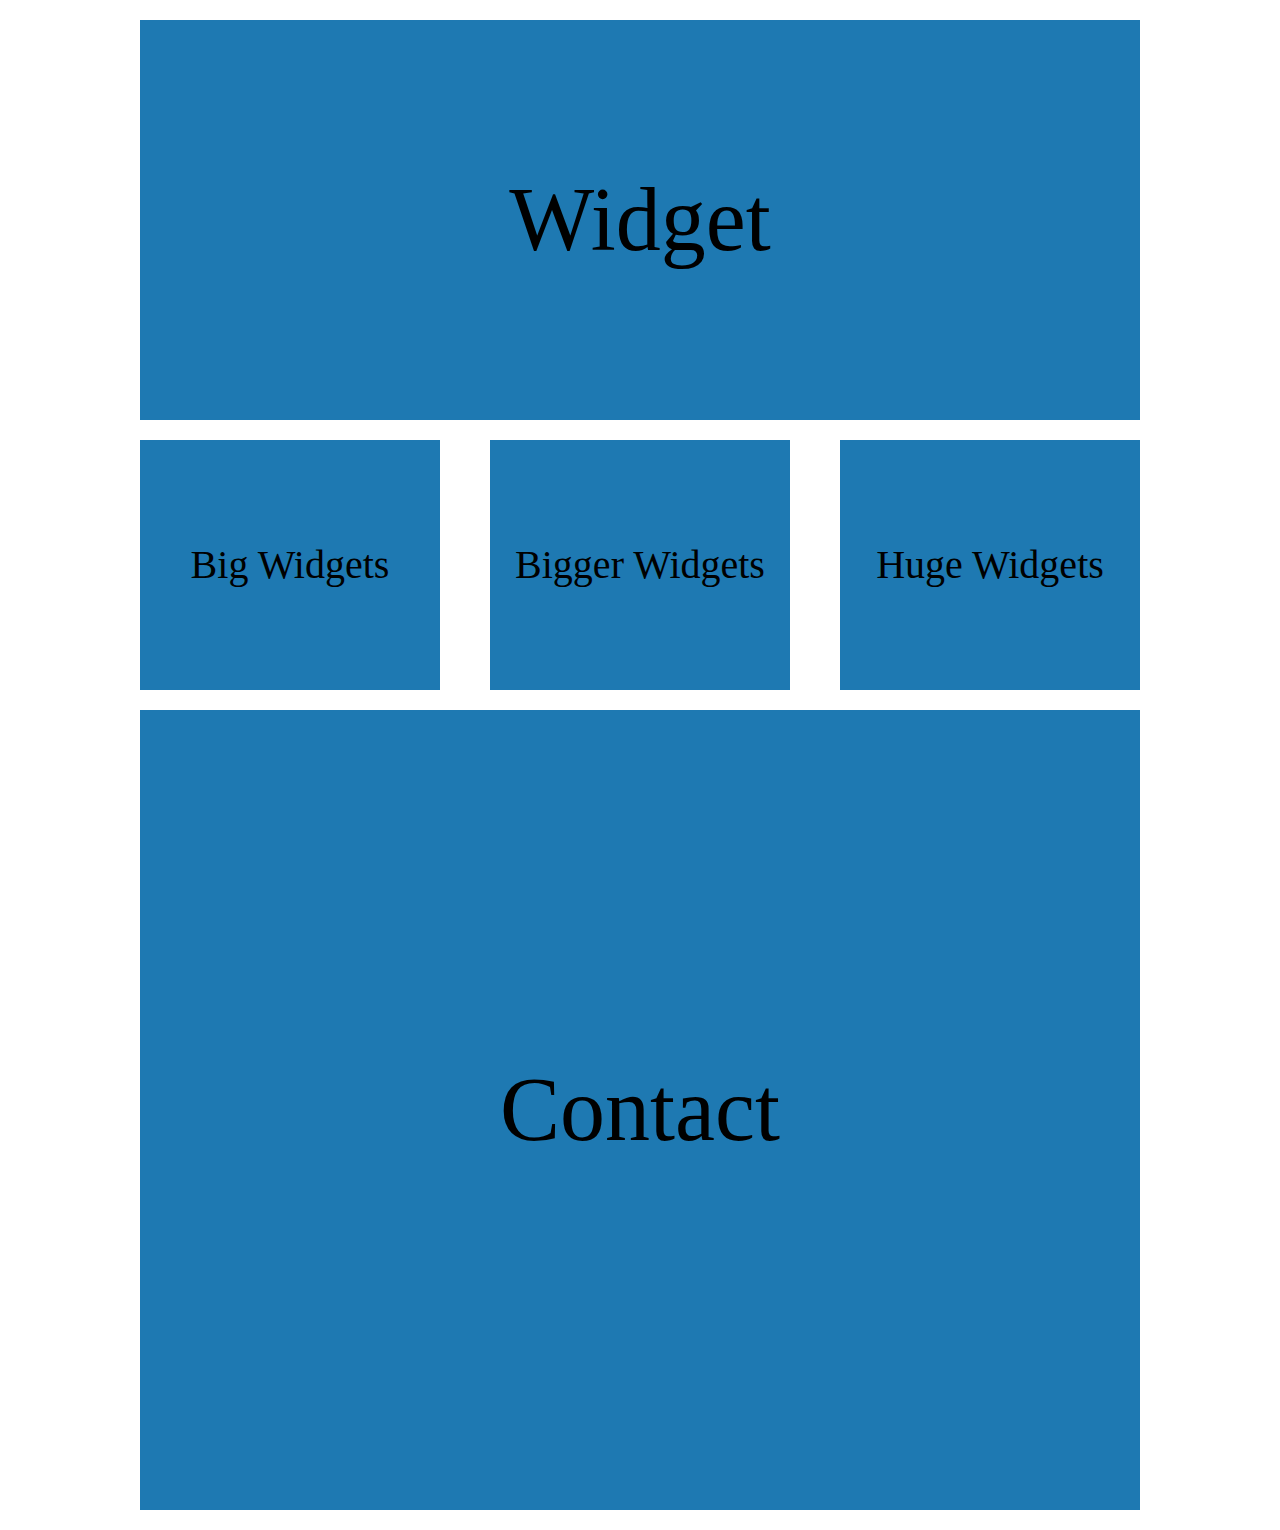
==== lesson 2/HW1/index.html @ f01f6c0e "Initial commit" ====
<!DOCTYPE html>
<html lang="en">
<head>
    <meta charset="UTF-8">
    <title>Title</title>
  <link rel="stylesheet" href="../Normalize.css">
  <link rel="stylesheet" href="main.css">
</head>
<body>
<div class="main">
  <div class="main1">
    <div class="firstblock">
      <p>Widget</p>
    </div>

  </div>
  <div class="main2">
    <div class="secondblock">
      <p>Big Widgets</p>
    </div>
    <div class="secondblock">
      <p>Bigger Widgets</p>
    </div>
    <div class="secondblock">
      <p>Huge Widgets</p>
    </div>
  </div>
  <div class="main3">
    <div class="thirdblock">
      Contact
    </div>
  </div>
</div>
</body>
</html>
---- lesson 2/HW1/main.css ----
.main {
    box-sizing: border-box;
    display: flex;
    justify-content: center;
    flex-direction: column;
    align-items: center;
}
.main1 {
    display: flex;


}
.firstblock {
    background: rgb(30, 121, 178);
    width: 1000px;
    height: 400px;
    margin: 20px 0 0 0;
    display: flex;
    justify-content: center;
    font-size: 90px;
    align-items: center;
}
.main2 {
    width: 1000px;
    display: flex;
    justify-content: space-between;
}
.secondblock {
    background: rgb(30, 121, 178);
    width: 300px;
    height: 250px;
    margin: 20px 0 0 0;
    display: flex;
    justify-content: center;
    font-size: 40px;
    align-items: center;
}
.main3 {
    display: flex;
}
.thirdblock {
    background: rgb(30, 121, 178);
    width: 1000px;
    height: 800px;
    margin: 20px 0 20px 0;
    display: flex;
    justify-content: center;
    font-size: 90px;
    align-items: center;
}
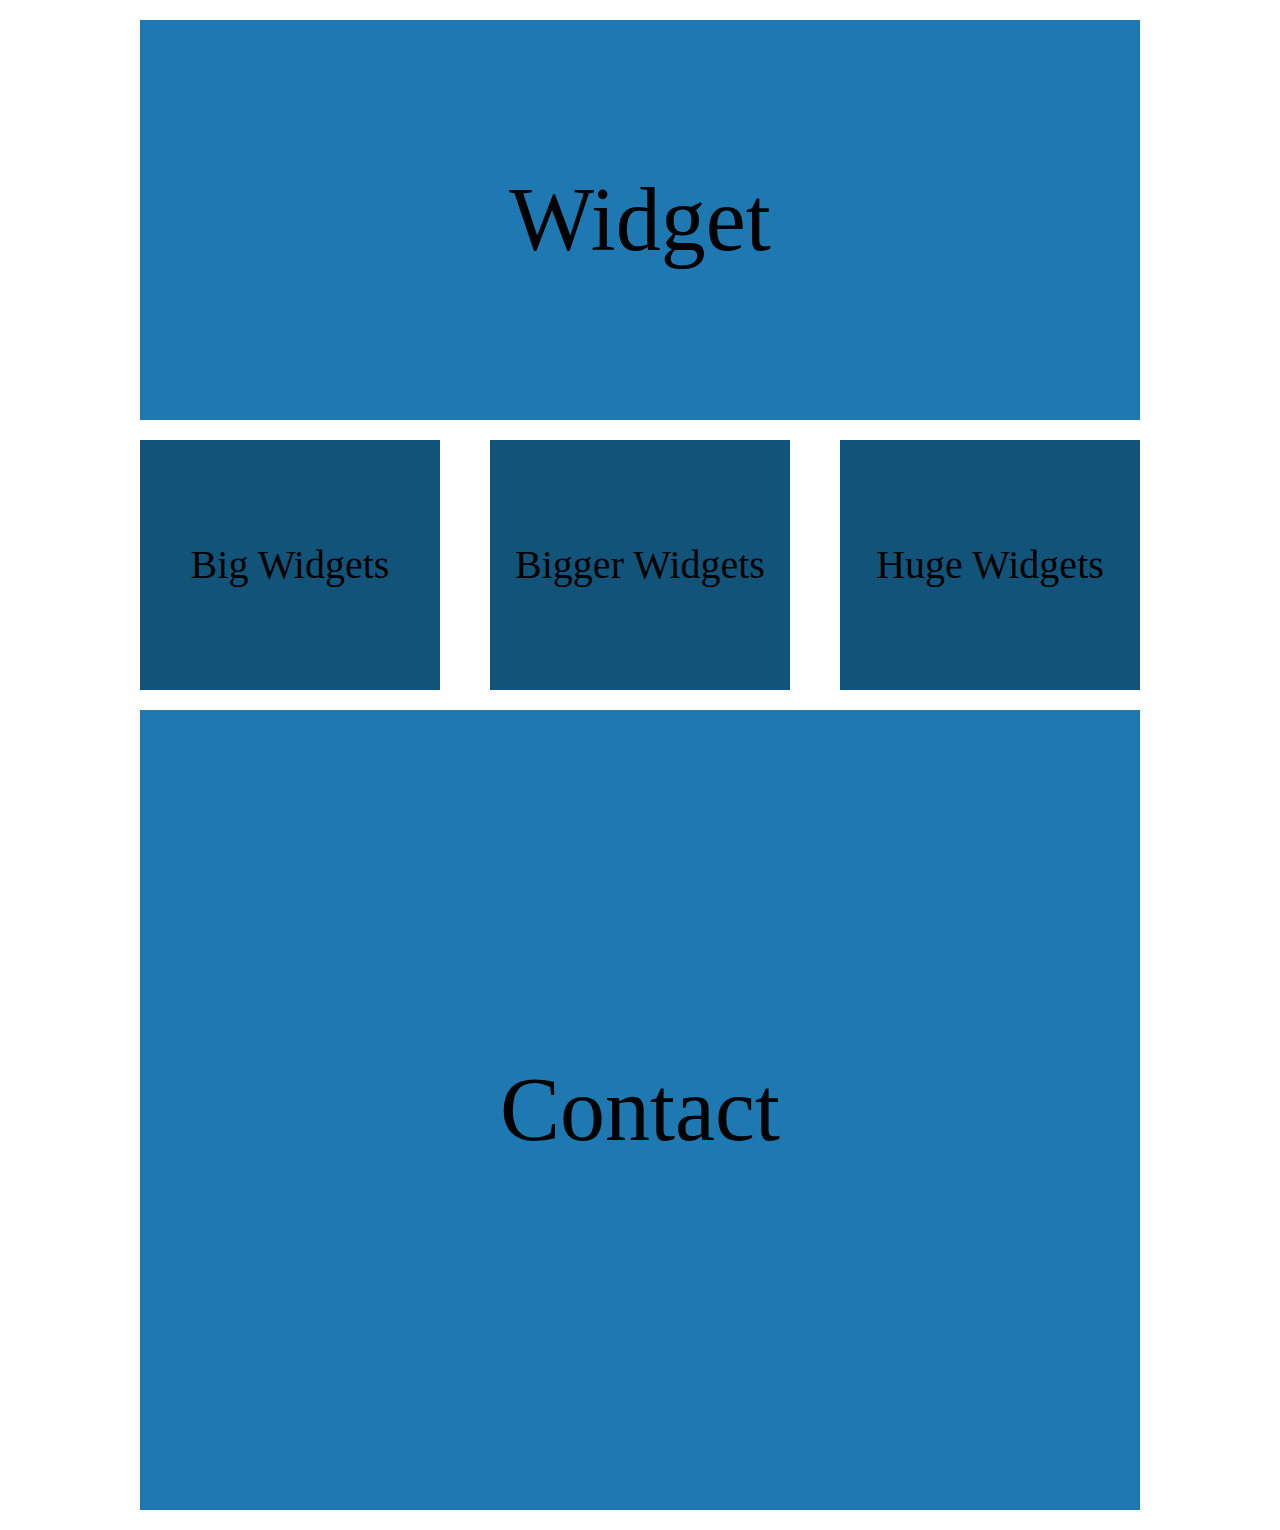
==== commit 3122f371: "Lesson 3 HW1 and HW2 completed" ====
--- a/lesson 2/HW1/index.html
+++ b/lesson 2/HW1/index.html
@@ -5,6 +5,7 @@
     <title>Title</title>
   <link rel="stylesheet" href="../Normalize.css">
   <link rel="stylesheet" href="main.css">
+
 </head>
 <body>
 <div class="main">
--- a/lesson 2/HW1/main.css
+++ b/lesson 2/HW1/main.css
@@ -26,7 +26,7 @@
     justify-content: space-between;
 }
 .secondblock {
-    background: rgb(30, 121, 178);
+    background: rgb(18, 83, 121);
     width: 300px;
     height: 250px;
     margin: 20px 0 0 0;
